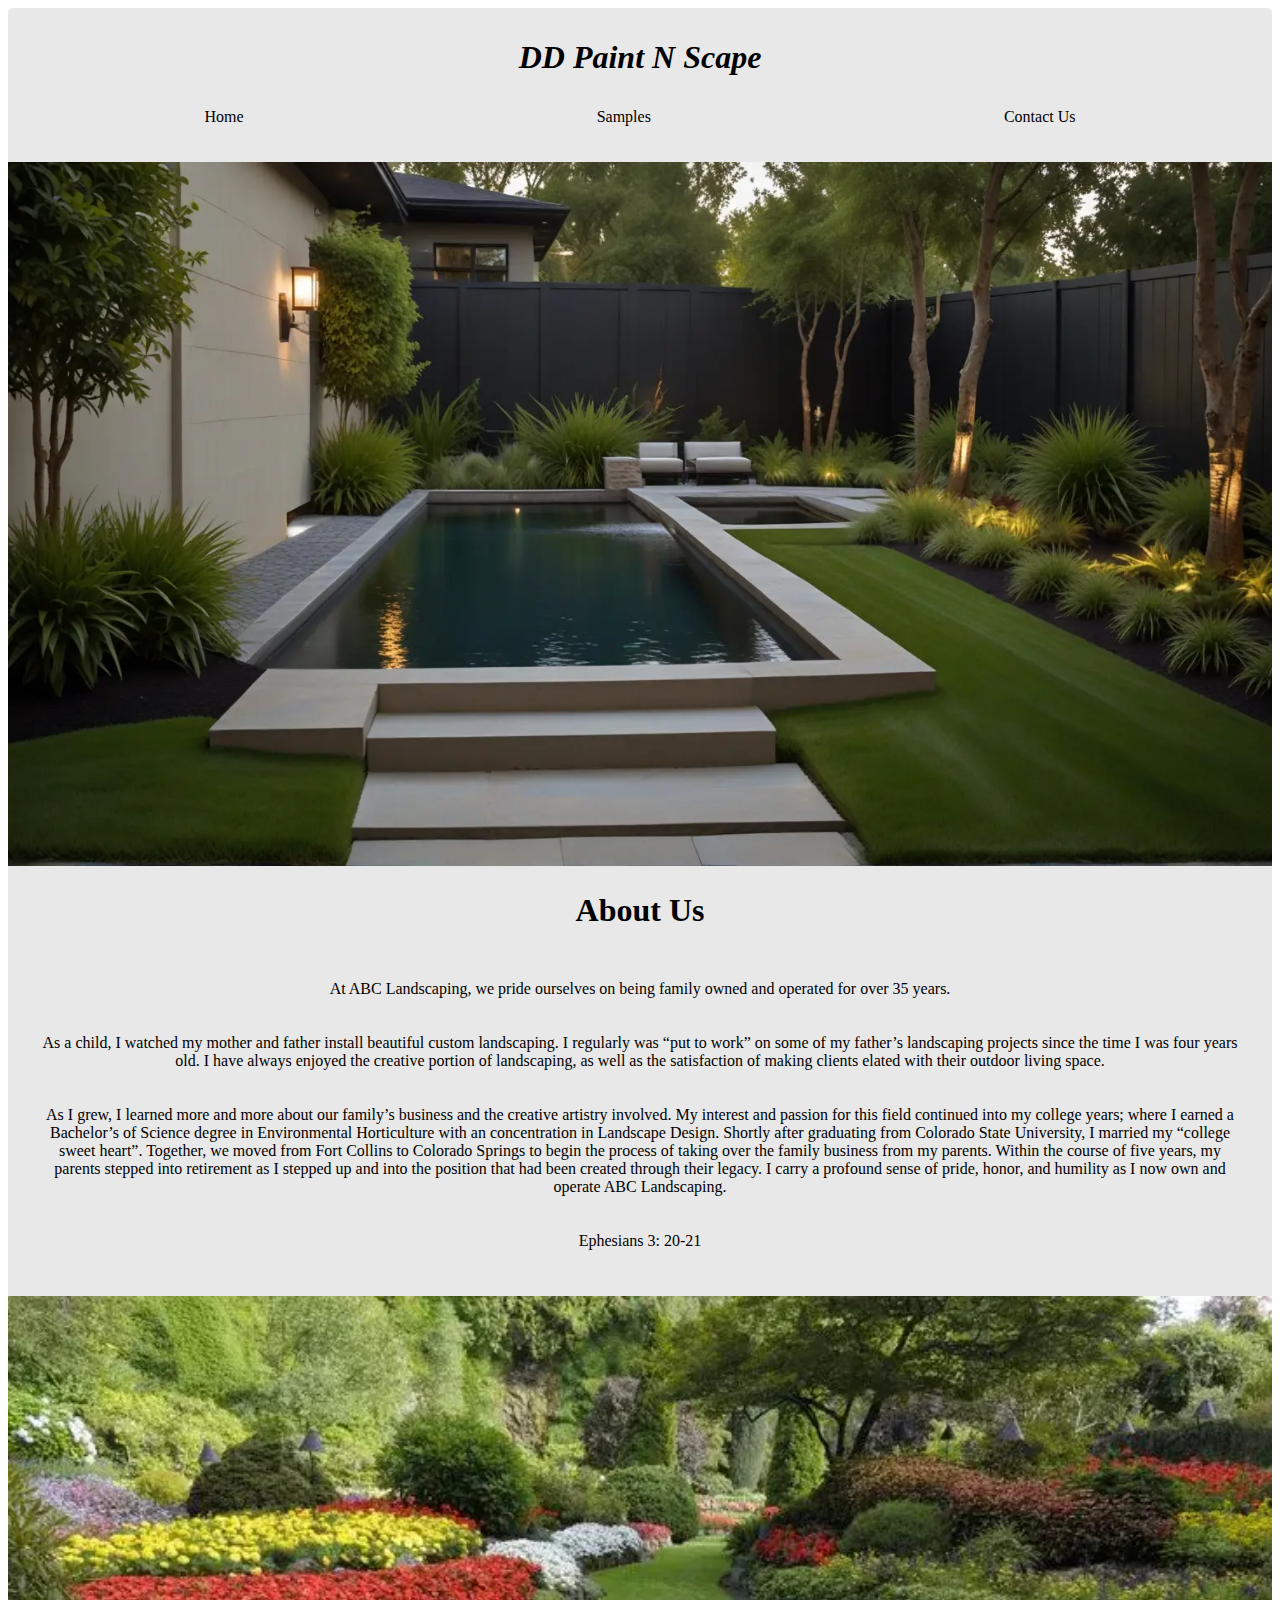
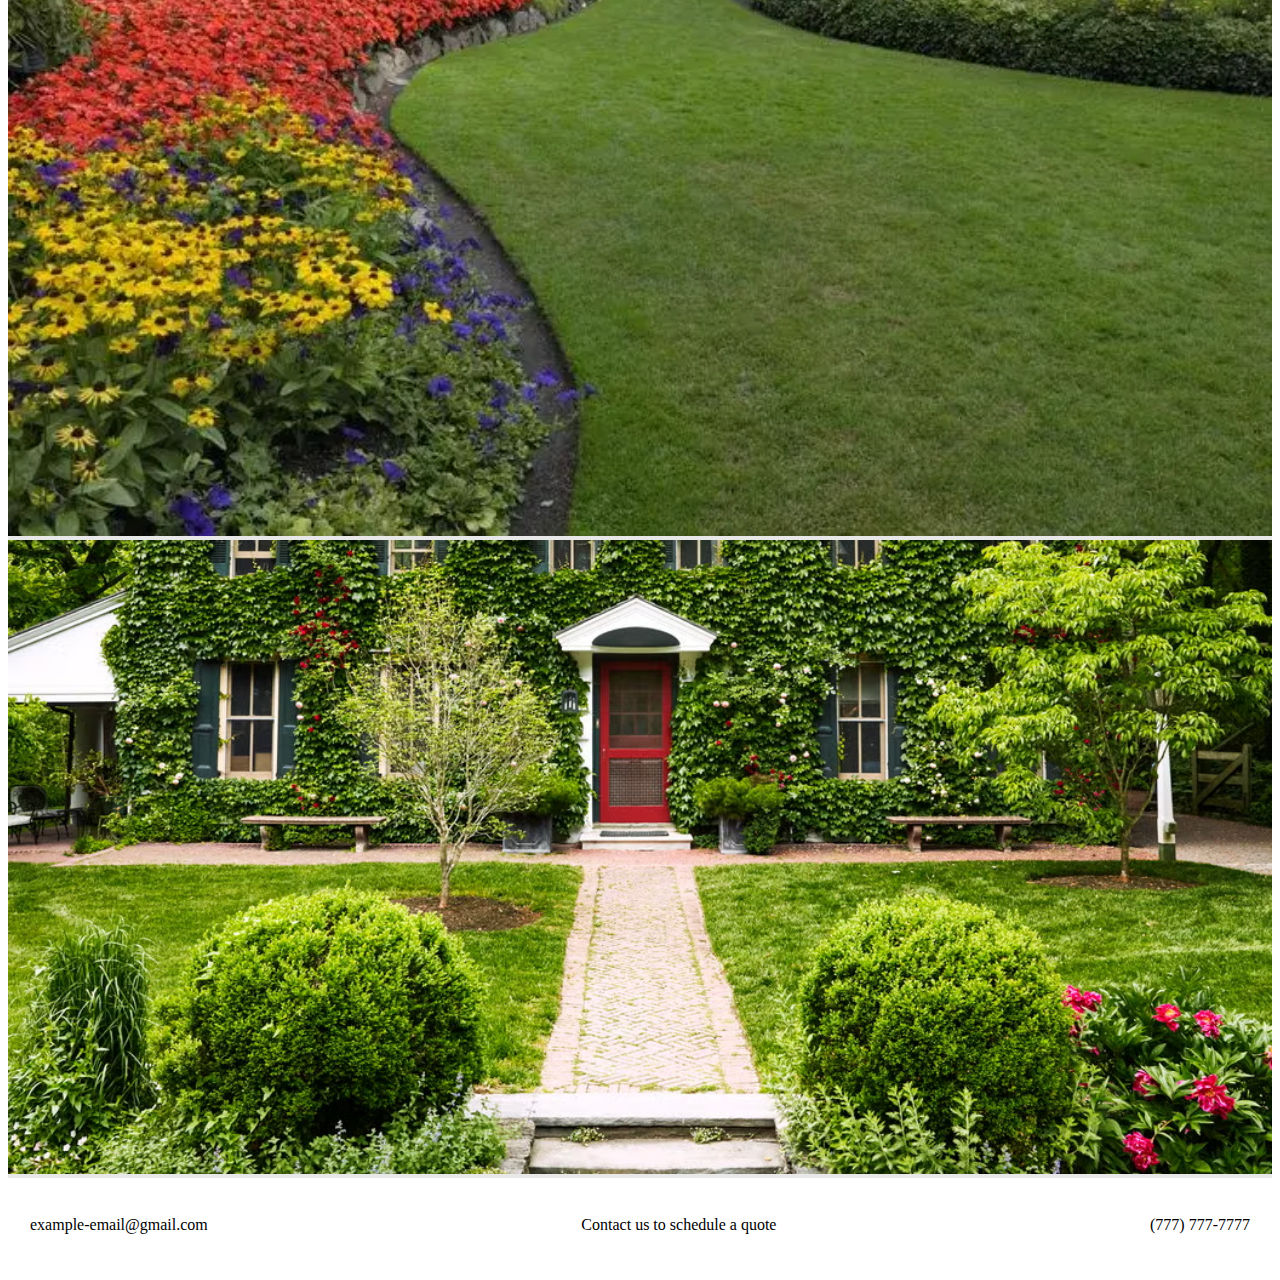
==== index.html @ c3332cf0 "Initial Upload" ====
<!DOCTYPE html>
<html>
    <head>
        <title>DD Paint N Scape</title>
        <link rel="stylesheet" href="styles.css">
        <meta name="viewport" content="width=device-width, initial-scale=1.0">
        <link href="https://fonts.googleapis.com/css2?family=Roboto:wght@400;700&display=swap" rel="steet"ylesh>
    </head>
    <body>
        <main id="main-home">
            <header>
                <div id="bizname">
                    <h1><i>DD Paint N Scape</i></h1>
                </div>
                <nav>
                    <ul>
                        <li><a href="index.html">Home</a></li>
                        <li><a href="samples.html">Samples</a></li>
                        <li><a href="#contact-us">Contact Us</a></li>
                    </ul>
                </nav>
            </header>
        
            <img src="images/main.webp" alt="picture of a pool with beautiful landscaping">
            <div id="home-about-us">
                <h1>About Us</h1>
                <p>At ABC Landscaping, we pride ourselves on being family owned and operated for over 35 years. 
                    <br><br><br>
                    As a child, I watched my mother and father install beautiful custom landscaping. I regularly was “put to work” on some of my father’s landscaping projects since the time I was four years old. I have always enjoyed the creative portion of landscaping, as well as the satisfaction of making clients elated with their outdoor living space. 
                    <br><br><br>
                    As I grew, I learned more and more about our family’s business and the creative artistry involved. My interest and passion for this field continued into my college years; where I earned a Bachelor’s of Science degree in Environmental Horticulture with an concentration in  Landscape Design. Shortly after graduating from Colorado State University, I married my “college sweet heart”. Together, we moved from Fort Collins to Colorado Springs to begin the process of taking over the family business from my parents. Within the course of five years, my parents stepped into retirement as I stepped up and into the position that had been created through their legacy. I carry a profound sense of pride, honor, and humility as I now own and operate ABC Landscaping. 
                    <br><br><br>
                    Ephesians 3: 20-21</p>
            </div>
            <img src="/images/landscape2.webp" alt="green grass and lots of flowers">
            <img src="images/landscape3.avif" alt="beautiful landscaped front yard red door">
        </main>
    </body>
    <footer id="contact-us">
        <ul>
            <li><a href="mailto:example@example.com">example-email@gmail.com</a></li>
            <li>Contact us to schedule a quote</li>
            <li><a href="tel:+1234567890">(777) 777-7777</a></li>
        </ul>
    </footer>
</html>
---- styles.css ----
html, body {
    padding: 0;
    font-family: 'Playfair Display', serif;
}

header {
    padding: 10px;
    text-align: center;
}

#bizname {
    font-family: 'Playfair Display', serif;
}

nav ul {
    list-style: none;
    display: flex;
    justify-content: space-around;
    padding: 10px;
}

a {
    text-decoration: none;
    color: black;
}

#main-home {
    background-color: rgb(233, 232, 232);
    border-top-left-radius: 5px;
    border-top-right-radius: 5px;
}

.nav-line {
    width: 100%;
    height: 1px;
    background-color: black;
    margin-top: -4px;
}

footer {
    text-align: center;
    padding: 20px;
    
}

footer ul {
    list-style: none;
    display: flex;
    justify-content: space-between;
    padding: 2px;
}


/* BEGIN index.html specific styling */

#main-home img {
    width: 100%;
}

#home-about-us {
    width: 100%;
    text-align: center;
}

#home-about-us p {
    padding: 30px;
}

/* END index.html styling */


/* BEGIN samples.html styling */

#samples-footer {
    background-color: rgb(233, 232, 232);
}

.nav-seperator {
    width: 100%;
    height: 1px;
    background-color: black;
    margin-bottom: 10px
}

#main-header {
    background-color: rgb(233, 232, 232);
}


/* END samples.html styling */
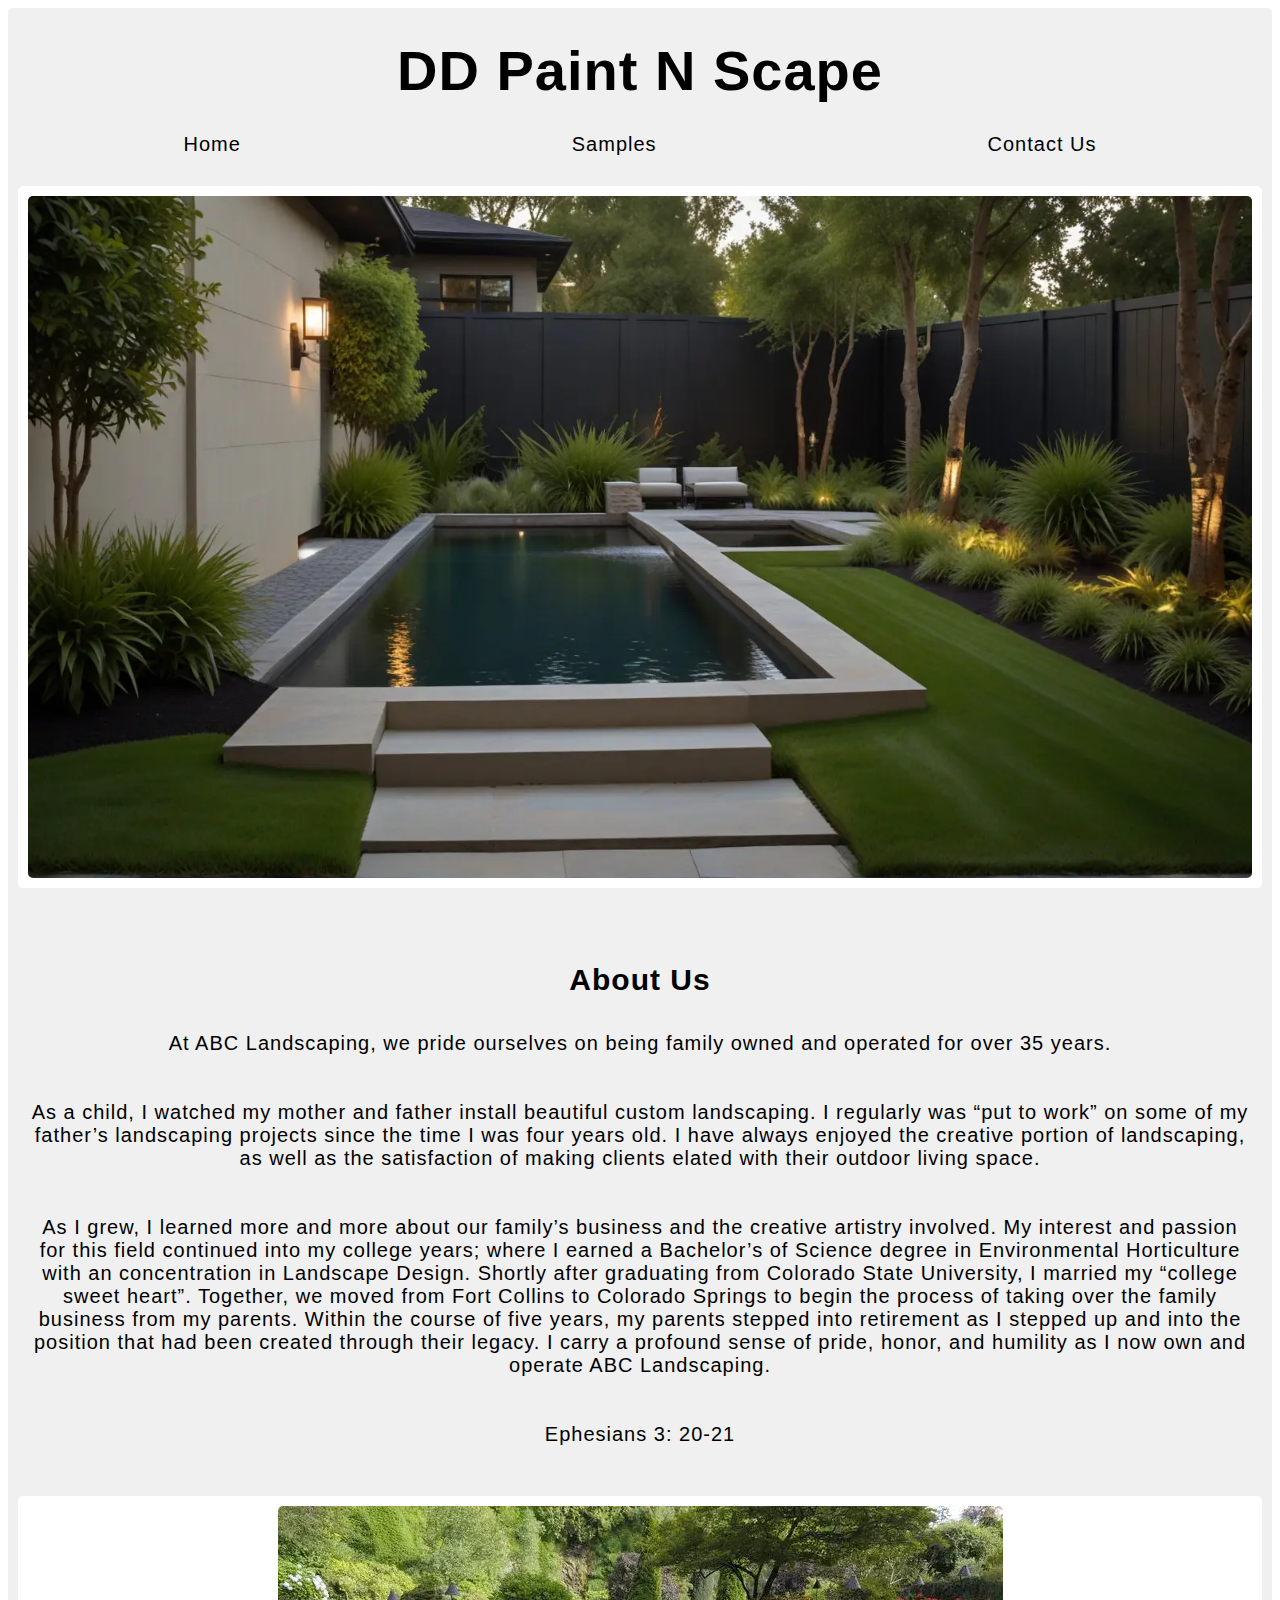
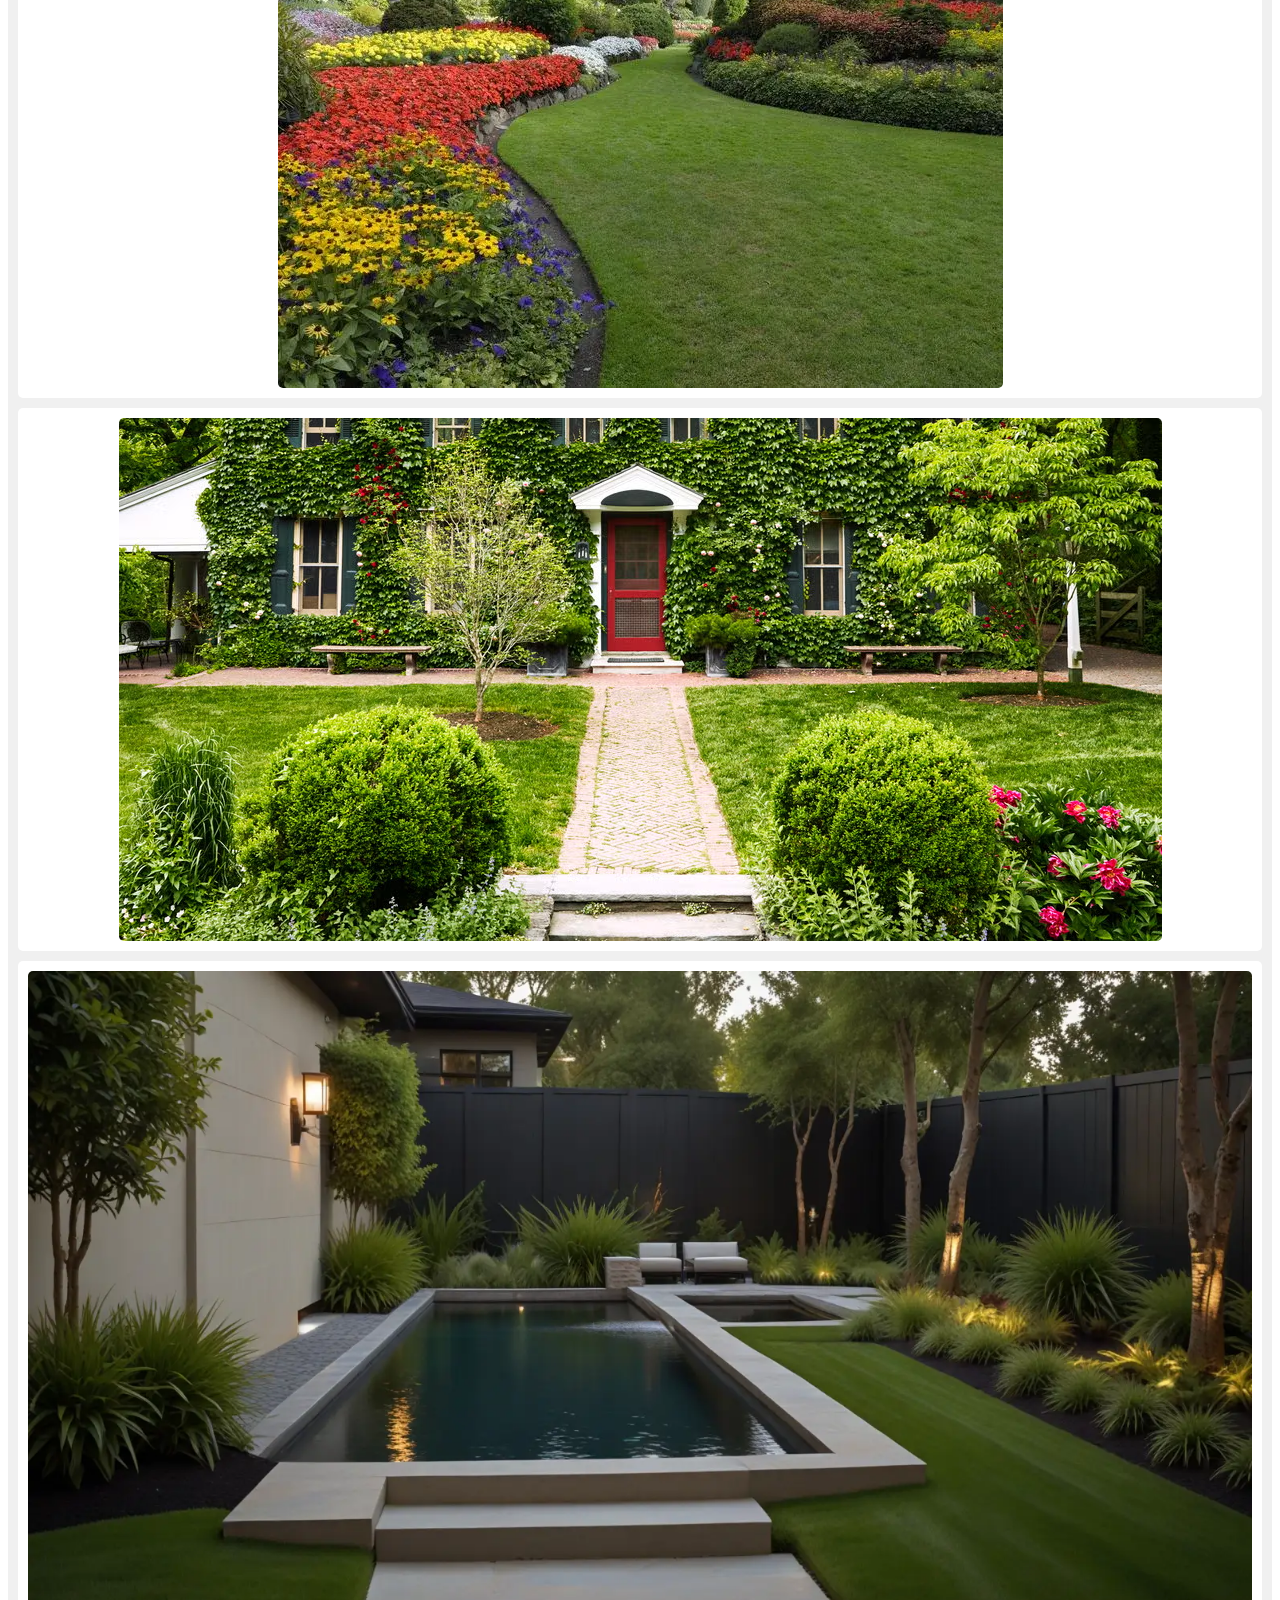
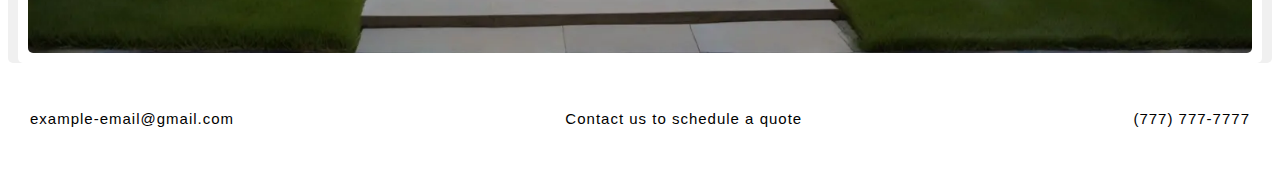
==== commit ae04c9ce: "Second upload" ====
--- a/index.html
+++ b/index.html
@@ -1,46 +1,53 @@
 <!DOCTYPE html>
-<html>
-    <head>
-        <title>DD Paint N Scape</title>
-        <link rel="stylesheet" href="styles.css">
-        <meta name="viewport" content="width=device-width, initial-scale=1.0">
-        <link href="https://fonts.googleapis.com/css2?family=Roboto:wght@400;700&display=swap" rel="steet"ylesh>
-    </head>
-    <body>
-        <main id="main-home">
-            <header>
-                <div id="bizname">
-                    <h1><i>DD Paint N Scape</i></h1>
-                </div>
-                <nav>
-                    <ul>
-                        <li><a href="index.html">Home</a></li>
-                        <li><a href="samples.html">Samples</a></li>
-                        <li><a href="#contact-us">Contact Us</a></li>
-                    </ul>
-                </nav>
-            </header>
-        
-            <img src="images/main.webp" alt="picture of a pool with beautiful landscaping">
-            <div id="home-about-us">
-                <h1>About Us</h1>
-                <p>At ABC Landscaping, we pride ourselves on being family owned and operated for over 35 years. 
-                    <br><br><br>
-                    As a child, I watched my mother and father install beautiful custom landscaping. I regularly was “put to work” on some of my father’s landscaping projects since the time I was four years old. I have always enjoyed the creative portion of landscaping, as well as the satisfaction of making clients elated with their outdoor living space. 
-                    <br><br><br>
-                    As I grew, I learned more and more about our family’s business and the creative artistry involved. My interest and passion for this field continued into my college years; where I earned a Bachelor’s of Science degree in Environmental Horticulture with an concentration in  Landscape Design. Shortly after graduating from Colorado State University, I married my “college sweet heart”. Together, we moved from Fort Collins to Colorado Springs to begin the process of taking over the family business from my parents. Within the course of five years, my parents stepped into retirement as I stepped up and into the position that had been created through their legacy. I carry a profound sense of pride, honor, and humility as I now own and operate ABC Landscaping. 
-                    <br><br><br>
-                    Ephesians 3: 20-21</p>
-            </div>
-            <img src="/images/landscape2.webp" alt="green grass and lots of flowers">
-            <img src="images/landscape3.avif" alt="beautiful landscaped front yard red door">
-        </main>
-    </body>
-    <footer id="contact-us">
-        <ul>
-            <li><a href="mailto:example@example.com">example-email@gmail.com</a></li>
-            <li>Contact us to schedule a quote</li>
-            <li><a href="tel:+1234567890">(777) 777-7777</a></li>
-        </ul>
+<html lang='en'>
+  <head>
+    <link rel="stylesheet" href="styles.css">
+    <title id="title">DD Paint N Scape</title>
+  </head>
+  <body>
+    <main id="main">
+      <h1>DD Paint N Scape</h1>
+      <header>
+        <nav>
+            <ul>
+                <li><a href="index.html">Home</a></li>
+                <li><a href="samples.html">Samples</a></li>
+                <li><a href="#index-footer">Contact Us</a></li>
+            </ul>
+        </nav>
+    </header>
+      <div class="img-div">
+        <img src="/images/main.webp" alt="men working in a field smiling" id="image">
+      </div>
+      
+      <div id="about">
+        <h2 id="about-subtitle">About Us</h2>
+        <p>At ABC Landscaping, we pride ourselves on being family owned and operated for over 35 years. 
+          <br><br><br>
+          As a child, I watched my mother and father install beautiful custom landscaping. I regularly was “put to work” on some of my father’s landscaping projects since the time I was four years old. I have always enjoyed the creative portion of landscaping, as well as the satisfaction of making clients elated with their outdoor living space. 
+          <br><br><br>
+          As I grew, I learned more and more about our family’s business and the creative artistry involved. My interest and passion for this field continued into my college years; where I earned a Bachelor’s of Science degree in Environmental Horticulture with an concentration in  Landscape Design. Shortly after graduating from Colorado State University, I married my “college sweet heart”. Together, we moved from Fort Collins to Colorado Springs to begin the process of taking over the family business from my parents. Within the course of five years, my parents stepped into retirement as I stepped up and into the position that had been created through their legacy. I carry a profound sense of pride, honor, and humility as I now own and operate ABC Landscaping. 
+          <br><br><br>
+          Ephesians 3: 20-21</p>
+      </div>
+
+      <div class="img-div">
+        <img src="images/landscape2.webp" alt="" id="image">
+      </div>
+      <div class="img-div">
+        <img src="images/landscape3.avif" alt="" id="image">
+      </div>
+      <div class="img-div">
+        <img src="images/main.webp" alt="" id="image">
+      </div>
+    </main>
+
+    <footer id="index-footer">
+      <ul>
+        <li><a href="mailto:example@example.com">example-email@gmail.com</a></li>
+        <li>Contact us to schedule a quote</li>
+        <li><a href="tel:+1234567890">(777) 777-7777</a></li>
+    </ul>
     </footer>
+  </body>
 </html>--- a/styles.css
+++ b/styles.css
@@ -1,90 +1,79 @@
-html, body {
-    padding: 0;
-    font-family: 'Playfair Display', serif;
-}
+* {
+    font-family: Arial, Helvetica, sans-serif;
+    letter-spacing: 1px;
+    
+  }
+  
+  main {
+    background-color: rgb(240, 240, 240);
+    text-align: center;
+    border-radius: 5px;
+    font-size: 20px;
+  }
 
-header {
-    padding: 10px;
-    text-align: center;
-}
+  a {
+    text-decoration: none;
+    color: black;
+  }
 
-#bizname {
-    font-family: 'Playfair Display', serif;
-}
-
-nav ul {
+  nav ul {
     list-style: none;
     display: flex;
     justify-content: space-around;
     padding: 10px;
 }
+  
+  h1 {
+    padding-top: 30px;
+    font-size: 56px;
+    margin: 0;
+  }
+  
+  #about-subtitle {
+    padding-top: 20px;
+    padding-bottom: 10px;
+  }
 
-a {
-    text-decoration: none;
-    color: black;
+  #about {
+    padding: 20px;
+  }
+
+  .nav-line {
+    height: 1px;
+    width: 100%;
+    background-color: black;
+  }
+  
+  img {
+    max-width: 100%;
+    height: auto;
+    display: block;
+    margin: auto;
+    border-radius: 5px;
+  }
+  
+  .img-div {
+    background-color: white;
+    padding: 10px;
+    margin: 10px;
+    border-radius: 5px;
+  }
+  
+  #timelineSubtitle {
+    padding-top: 30px;
+    font-size: 1.6rem;
+  }
+  
+  #index-footer {
+    text-align: center;
+    padding: 20px;
 }
 
-#main-home {
-    background-color: rgb(233, 232, 232);
-    border-top-left-radius: 5px;
-    border-top-right-radius: 5px;
-}
-
-.nav-line {
-    width: 100%;
-    height: 1px;
-    background-color: black;
-    margin-top: -4px;
-}
-
-footer {
-    text-align: center;
-    padding: 20px;
-    
-}
-
-footer ul {
+#index-footer ul {
     list-style: none;
     display: flex;
     justify-content: space-between;
     padding: 2px;
+    font-size: 15px;
 }
-
-
-/* BEGIN index.html specific styling */
-
-#main-home img {
-    width: 100%;
-}
-
-#home-about-us {
-    width: 100%;
-    text-align: center;
-}
-
-#home-about-us p {
-    padding: 30px;
-}
-
-/* END index.html styling */
-
-
-/* BEGIN samples.html styling */
-
-#samples-footer {
-    background-color: rgb(233, 232, 232);
-}
-
-.nav-seperator {
-    width: 100%;
-    height: 1px;
-    background-color: black;
-    margin-bottom: 10px
-}
-
-#main-header {
-    background-color: rgb(233, 232, 232);
-}
-
-
-/* END samples.html styling */+  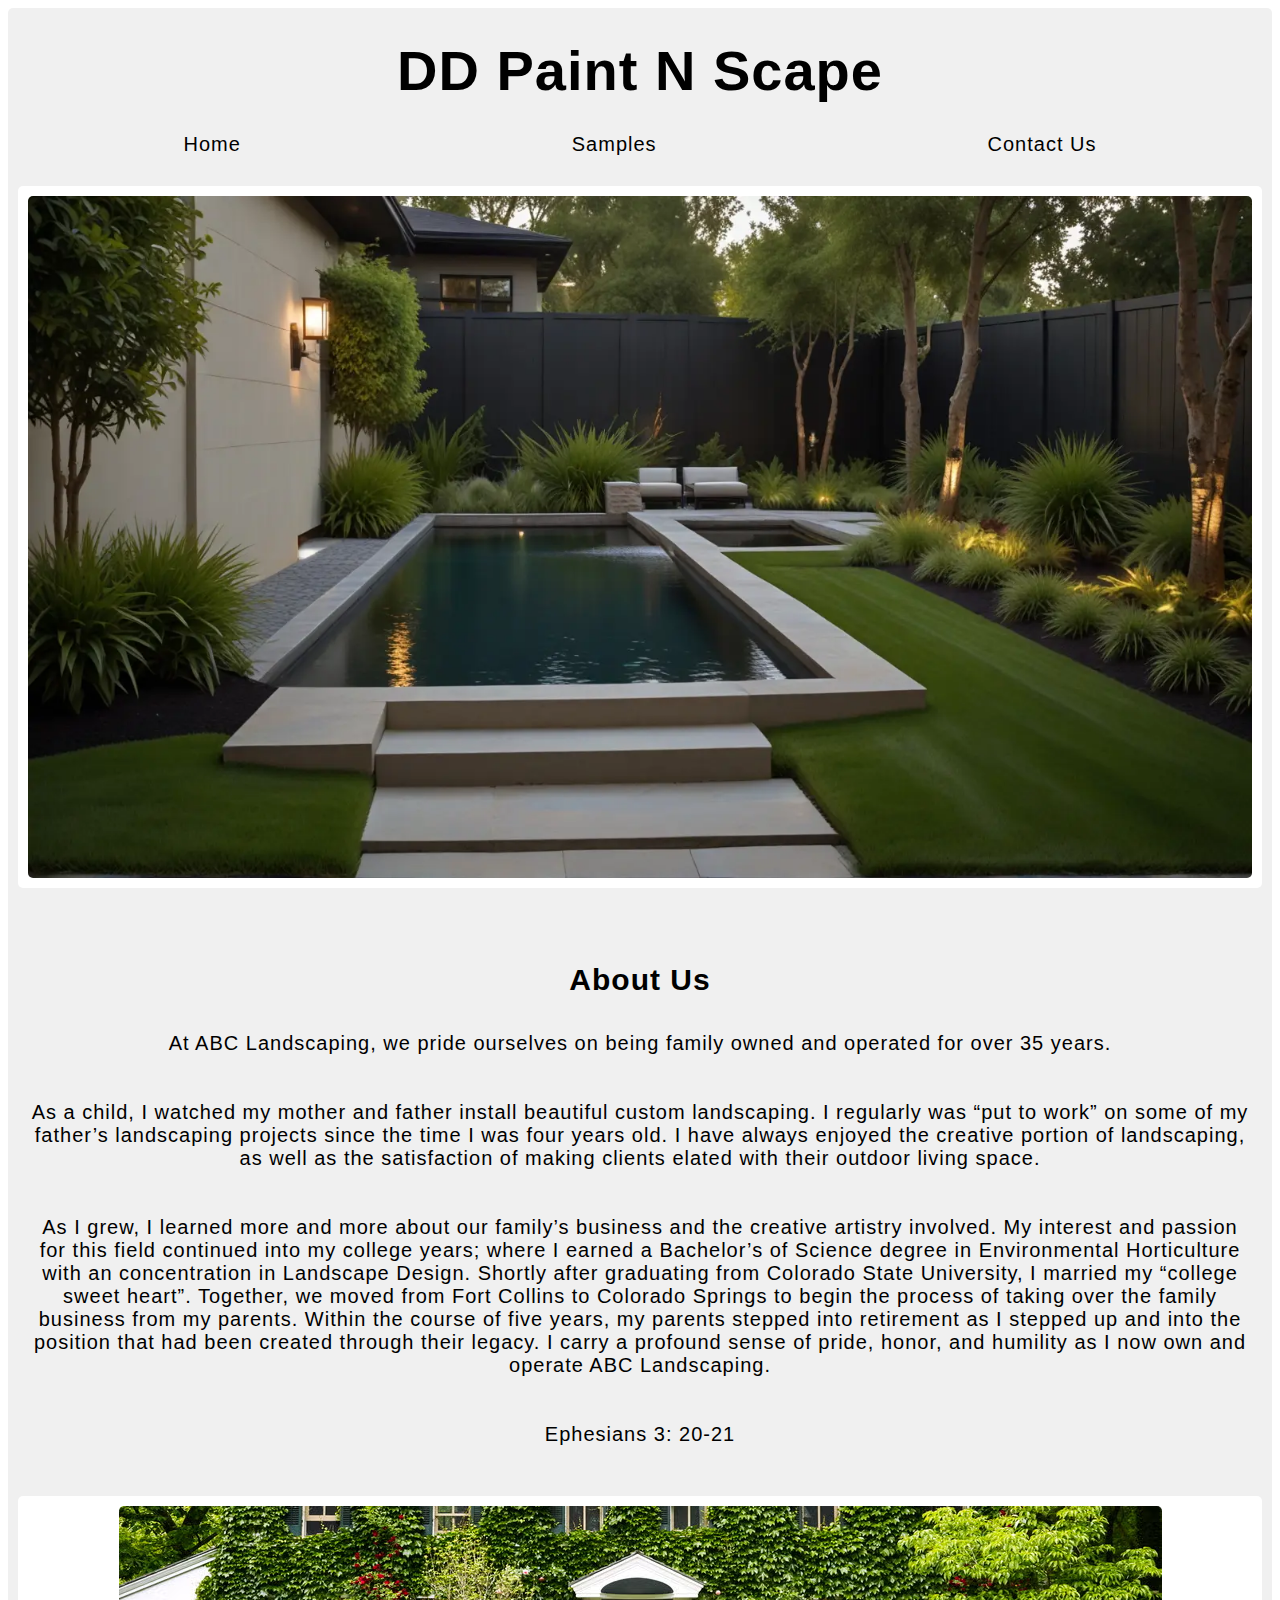
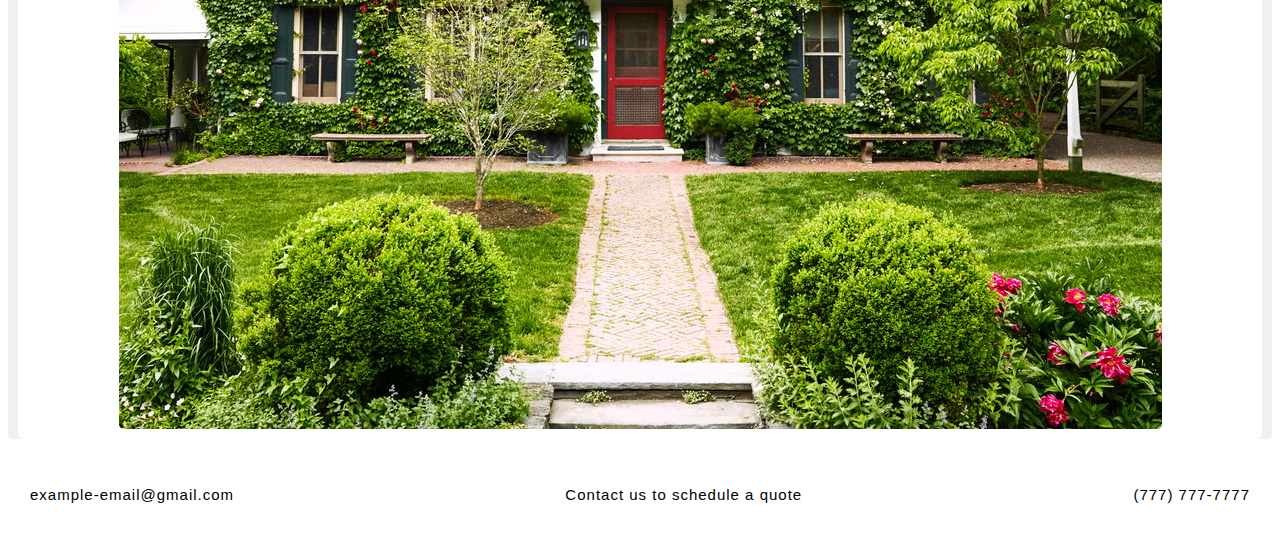
==== commit 46afd0af: "fixing image issues" ====
--- a/index.html
+++ b/index.html
@@ -17,7 +17,7 @@
         </nav>
     </header>
       <div class="img-div">
-        <img src="/images/main.webp" alt="men working in a field smiling" id="image">
+        <img src="images/main.webp" alt="" id="image">
       </div>
       
       <div id="about">
@@ -32,13 +32,7 @@
       </div>
 
       <div class="img-div">
-        <img src="images/landscape2.webp" alt="" id="image">
-      </div>
-      <div class="img-div">
         <img src="images/landscape3.avif" alt="" id="image">
-      </div>
-      <div class="img-div">
-        <img src="images/main.webp" alt="" id="image">
       </div>
     </main>
 
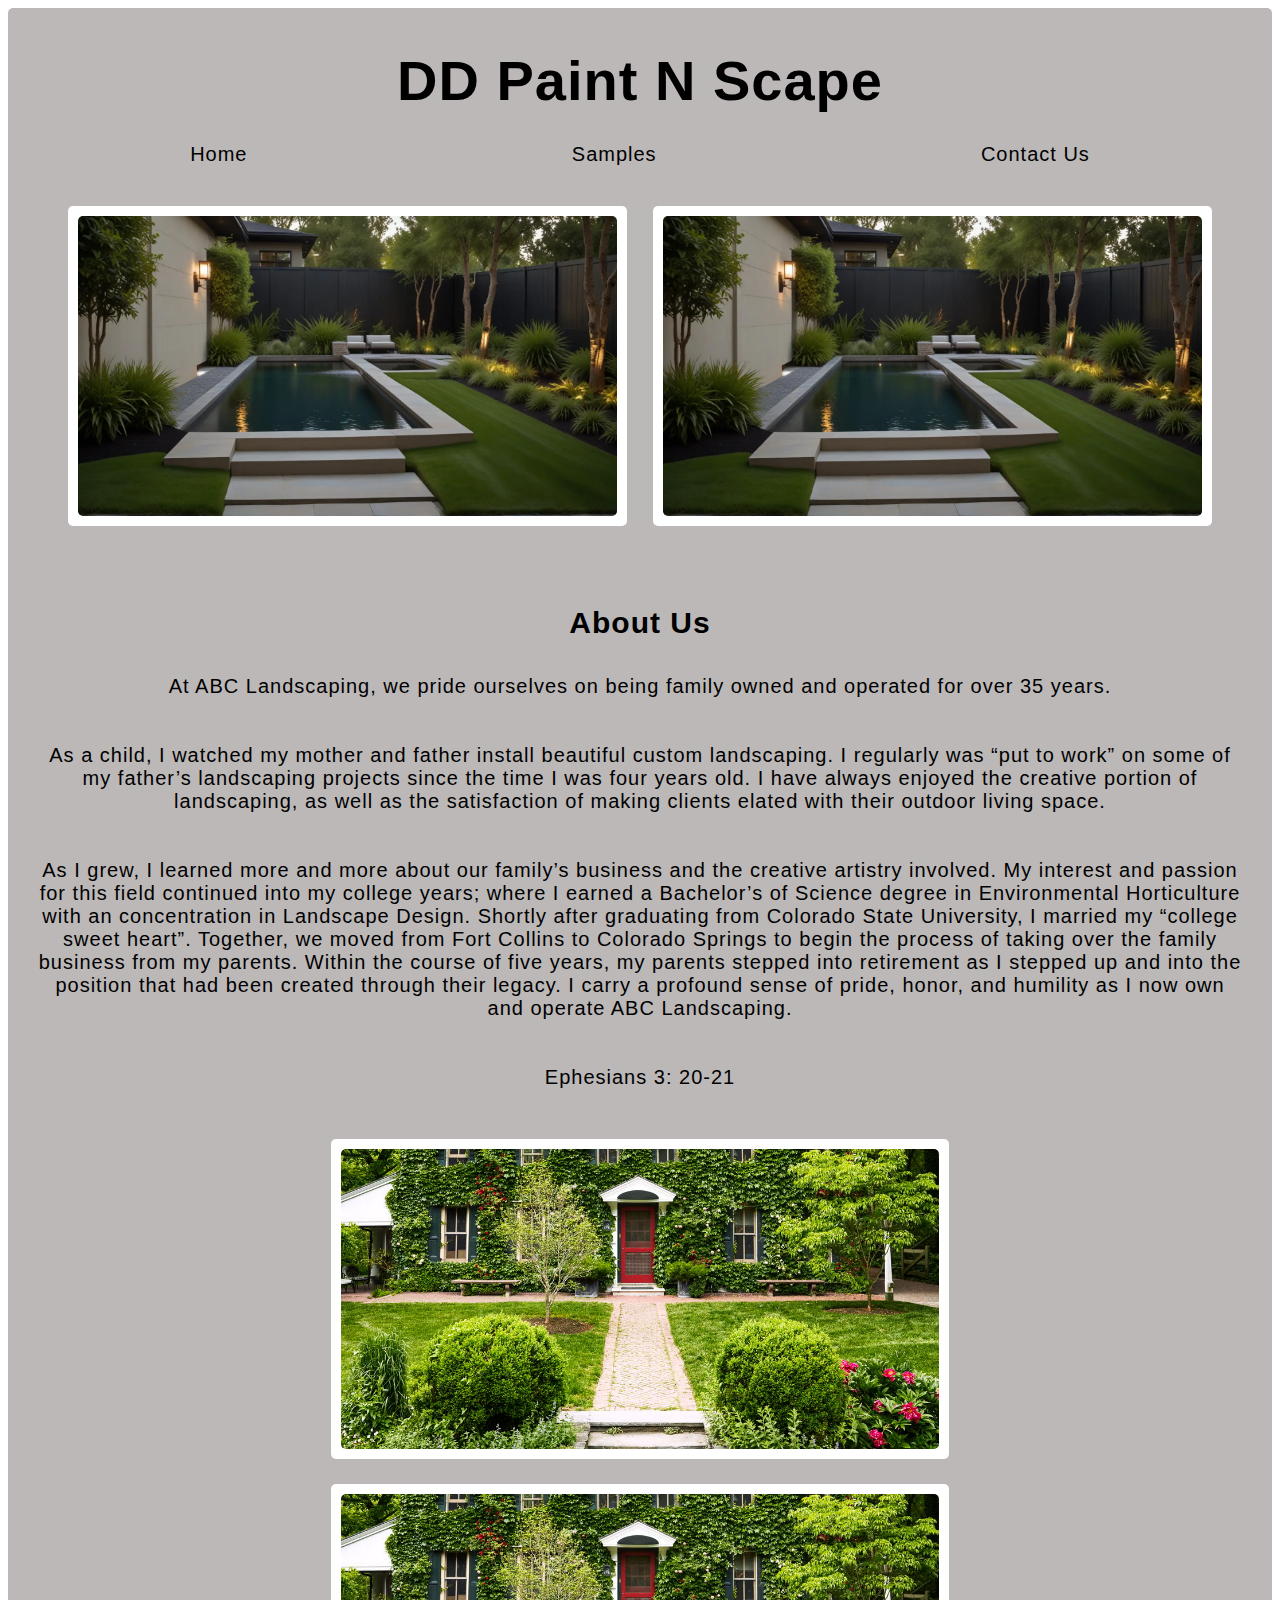
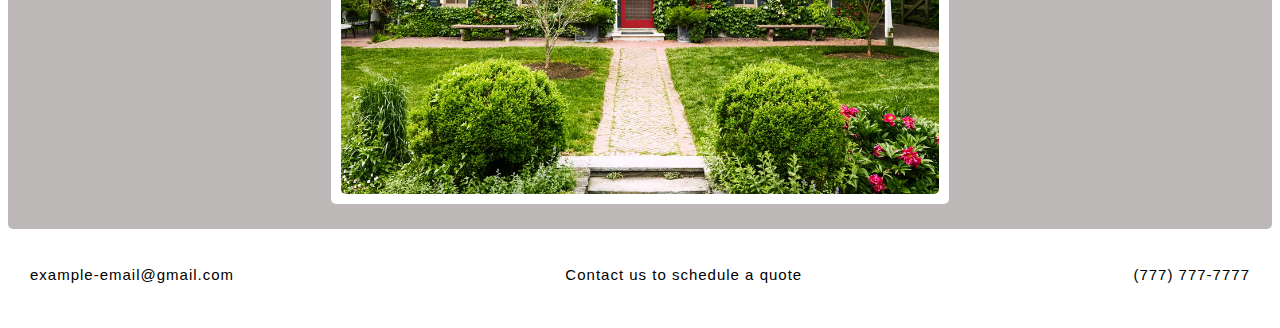
==== commit d555c6c8: "Updating Media settings" ====
--- a/index.html
+++ b/index.html
@@ -16,6 +16,9 @@
             </ul>
         </nav>
     </header>
+      <div class="img-div optional-img">
+        <img src="images/main.webp" alt="" id="image">
+      </div>
       <div class="img-div">
         <img src="images/main.webp" alt="" id="image">
       </div>
@@ -31,9 +34,12 @@
           Ephesians 3: 20-21</p>
       </div>
 
-      <div class="img-div">
+      <div class="img-div optional-img">
         <img src="images/landscape3.avif" alt="" id="image">
       </div>
+        <div class="img-div">
+          <img src="images/landscape3.avif" alt="" id="image">
+        </div>
     </main>
 
     <footer id="index-footer">
--- a/styles.css
+++ b/styles.css
@@ -5,10 +5,11 @@
   }
   
   main {
-    background-color: rgb(240, 240, 240);
+    background-color: rgb(188, 184, 184);
     text-align: center;
     border-radius: 5px;
     font-size: 20px;
+    padding: 10px;
   }
 
   a {
@@ -46,7 +47,8 @@
   
   img {
     max-width: 100%;
-    height: auto;
+    height: 300px; /* or any fixed height */
+    object-fit: cover; /* ensures the image maintains proportions but crops if necessary */
     display: block;
     margin: auto;
     border-radius: 5px;
@@ -54,9 +56,11 @@
   
   .img-div {
     background-color: white;
-    padding: 10px;
-    margin: 10px;
-    border-radius: 5px;
+    padding: 10px; /* Padding inside the border */
+    margin: 10px; /* Margin around the entire image + border */
+    border-radius: 5px; /* Rounded corners for the entire div */
+    display: inline-block; /* Ensures the div wraps around the image size */
+    max-width: 100%; /* Makes sure the div resizes with the image */
   }
   
   #timelineSubtitle {
@@ -67,6 +71,7 @@
   #index-footer {
     text-align: center;
     padding: 20px;
+    border-radius: 5px;
 }
 
 #index-footer ul {
@@ -76,4 +81,11 @@
     padding: 2px;
     font-size: 15px;
 }
+
+
+@media (max-width: 768px) {
+  .optional-img {
+    display: none;
+  }
+}
   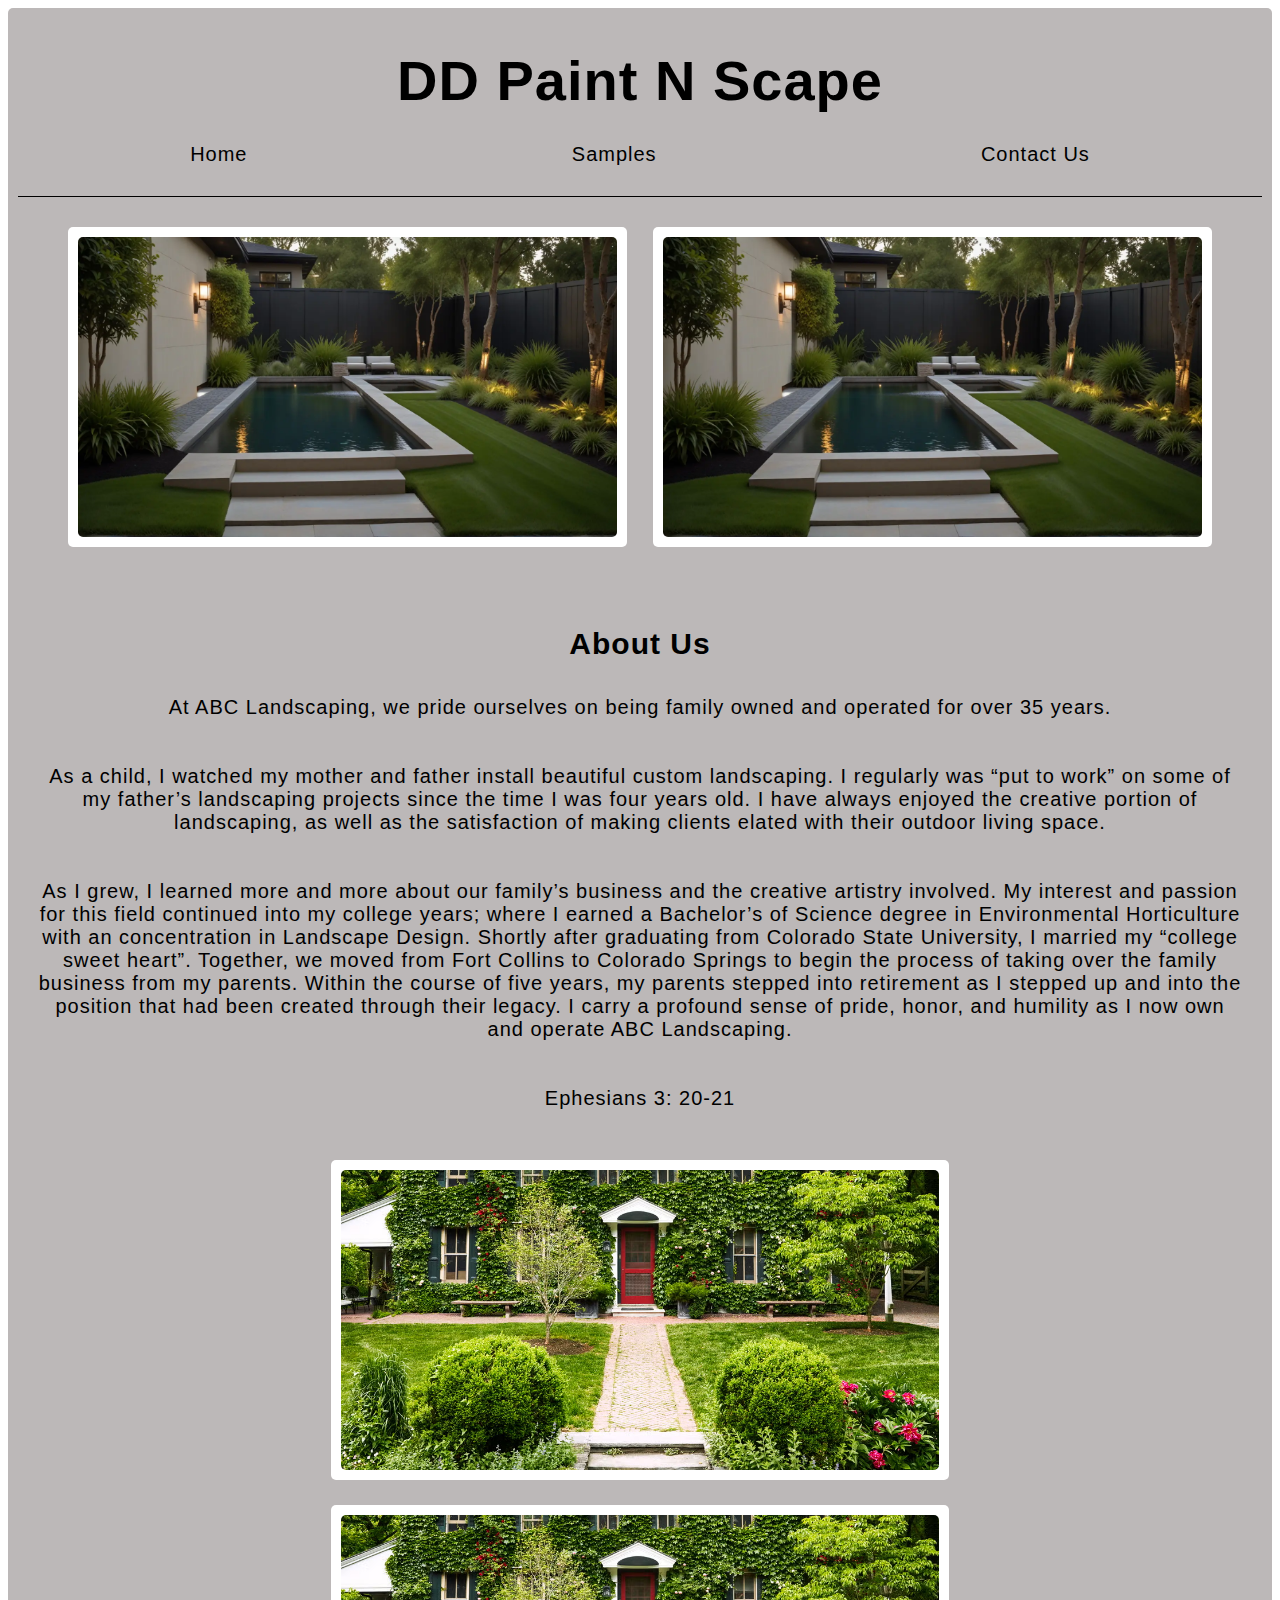
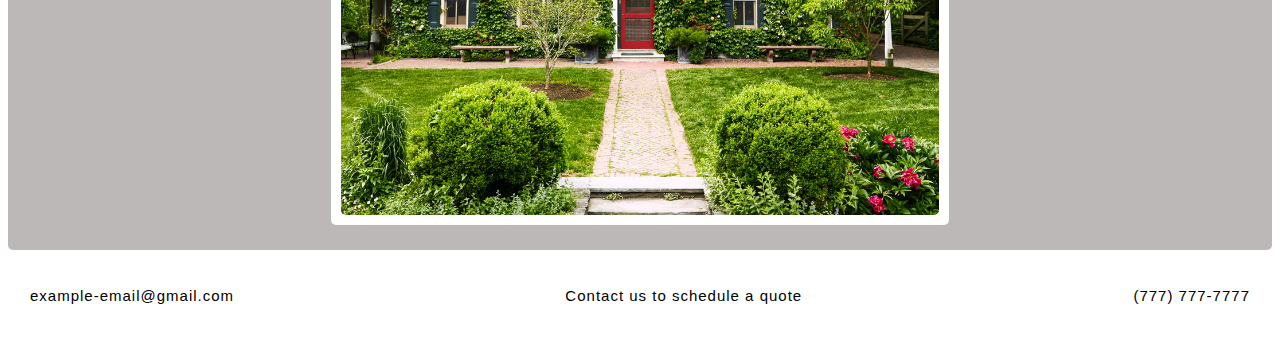
==== commit fc95d8dc: "Added nav line to main page" ====
--- a/index.html
+++ b/index.html
@@ -15,6 +15,7 @@
                 <li><a href="#index-footer">Contact Us</a></li>
             </ul>
         </nav>
+        <div class="nav-line"></div>
     </header>
       <div class="img-div optional-img">
         <img src="images/main.webp" alt="" id="image">
--- a/styles.css
+++ b/styles.css
@@ -42,6 +42,7 @@
   .nav-line {
     height: 1px;
     width: 100%;
+    margin-bottom: 20px;
     background-color: black;
   }
   
